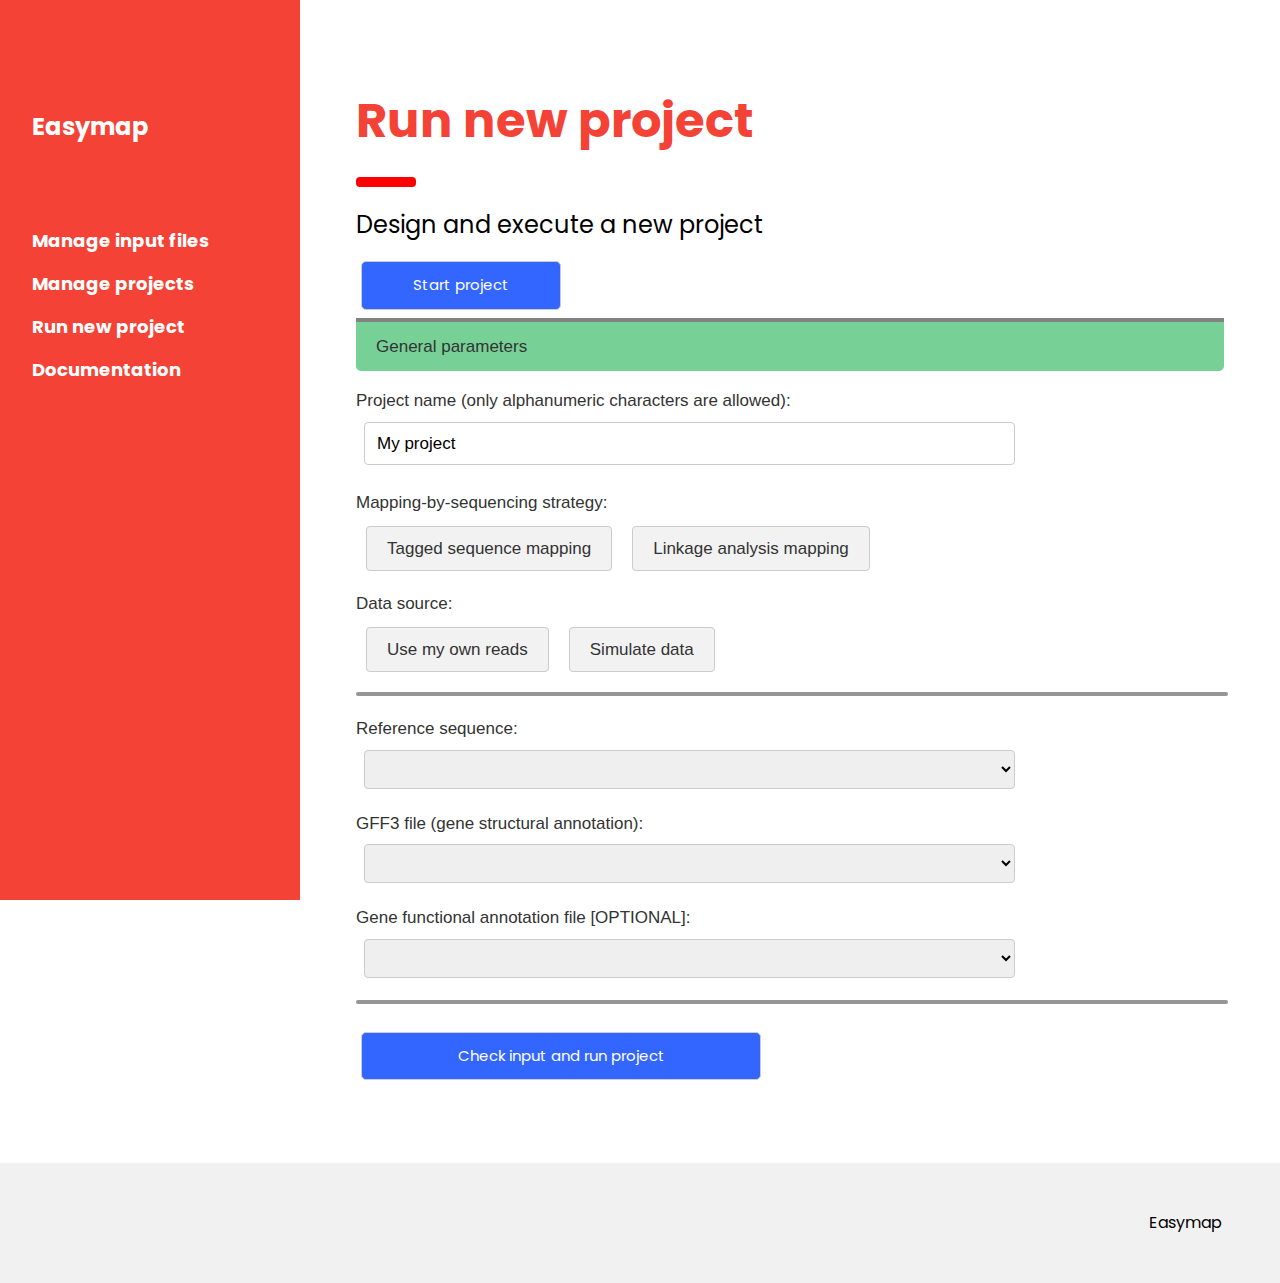
==== web_interface/run-new-project.htm @ 4a6d2458 "dws interface" ====
<!DOCTYPE html>
<html>
<title>Easymap</title>
<meta charset="UTF-8">
<meta name="viewport" content="width=device-width, initial-scale=1">

<link rel="stylesheet" href="css/w3c.css">
<link rel="stylesheet" href="css/style.css">
<link rel="stylesheet" href="https://fonts.googleapis.com/css?family=Poppins">

<script type="text/javascript" src="js/run-new-project.js"></script>

<style>
body,h1,h2,h3,h4,h5 {font-family: "Poppins", sans-serif}
body {font-size:16px;}
.w3-half img{margin-bottom:-6px;margin-top:16px;opacity:0.8;cursor:pointer}
.w3-half img:hover{opacity:1}
</style>

<body>

<!-- Sidebar/menu -->
<nav class="w3-sidebar w3-red w3-collapse w3-top w3-large w3-padding" style="z-index:3;width:300px;font-weight:bold;" id="mySidebar"><br>
  <a href="javascript:void(0)" onclick="w3_close()" class="w3-button w3-hide-large w3-display-topleft" style="width:100%;font-size:22px">Close Menu</a>
  <div class="w3-container">
    <h3 class="w3-padding-64"><b>Easymap</b></h3>
  </div>
  <div class="w3-bar-block">
    <a href="manage-input-files.htm" onclick="w3_close()" class="w3-bar-item w3-button w3-hover-white">Manage input files</a> 
    <a href="manage-projects.htm" onclick="w3_close()" class="w3-bar-item w3-button w3-hover-white">Manage projects</a> 
    <a href="run-new-project.htm" onclick="w3_close()" class="w3-bar-item w3-button w3-hover-white">Run new project</a> 
    <a href="documentation.htm" onclick="w3_close()" class="w3-bar-item w3-button w3-hover-white">Documentation</a>
  </div>
</nav>

<!-- Top menu on small screens -->
<header class="w3-container w3-top w3-hide-large w3-red w3-xlarge w3-padding">
  <a href="javascript:void(0)" class="w3-button w3-red w3-margin-right" onclick="w3_open()">☰</a>
  <span>Easymap</span>
</header>

<!-- Overlay effect when opening sidebar on small screens -->
<div class="w3-overlay w3-hide-large" onclick="w3_close()" style="cursor:pointer" title="close side menu" id="myOverlay"></div>

<!-- beginning of page content -->
<div class="w3-main" style="margin-left:340px;margin-right:40px">

  <div class="w3-container" style="margin-top:75px">
    <h1 class="w3-xxxlarge w3-text-red"><b>Run new project</b></h1>
    <hr style="width:50px;border:5px solid red" class="w3-round">
    <h3>Design and execute a new project</h3>
    
    <!-- If the size of data or the number or currently running projects is over the limits established by machine administrator,
    display Warning messages and do not display div with id runNewProject -->
    
    <div id="sizeWarning" class="warningMessage"></div>
    <div id="simultWarning" class="warningMessage"></div>
    
    <div id="runNewProject">

    	<input type="button" class="button" id="runProjectButton2" value="Start project" style="display:block;" />
			
		<form id="form1">
			
			<div class="formInfo" id="formInfoSim">General parameters</div>
			
			<p>
				Project name (only alphanumeric characters are allowed):<br>
				<input type="text" name="projectName" value="My project" />
				<div id="projectNameValidationInfo" class="warningMessage"></div>
			</p>
			
			Mapping-by-sequencing strategy:
			<div class="buttons-wrap" id="analysisTypeWrap">
				<div class="mx-button">
					<input type="radio" class="analysisType" name="mx12" id="button1" />
					<label for="button1" unselectable>Tagged sequence mapping</label>
				</div>
				<div class="mx-button">
					<input type="radio" class="analysisType" name="mx12" id="button2" />
					<label for="button2" unselectable>Linkage analysis mapping</label>
				</div>
				<div class="clear-floats"></div>
			</div>

			<div id="analysisTypeValidationInfo" class="warningMessage"></div>
			
			Data source:
			<div class="buttons-wrap">
				<div class="mx-button">
					<input type="radio" class="dataSource" name="mx34" id="button3" />
					<label for="button3" unselectable>Use my own reads</label>
				</div>
				<div class="mx-button">
					<input type="radio" class="dataSource" name="mx34" id="button4" />
					<label for="button4" unselectable>Simulate data</label>
				</div>
				<div class="clear-floats"></div>
			</div>

			<div id="dataSourceValidationInfo" class="warningMessage"></div>

			<hr style="width: 100%; border: 2px solid rgb(150,150,150)" class="w3-round">
			
			Reference sequence:<br>
			<select id="refFileSelector" style="display:block; margin-bottom:22px;"></select>
			<div id="refSeqValidationInfo" class="warningMessage"></div>
			
			<div id="insSeqField"> <!-- Not displayed by default -->
				Insertion sequence file:<br>
				<select id="insFileSelector" style="display:block; margin-bottom:22px;"></select>
				<div id="insFileValidationInfo" class="warningMessage"></div>
			</div>
			
			GFF3 file (gene structural annotation):<br>
			<select id="gffFileSelector" style="display:block; margin-bottom:22px;"></select>
			<div id="gffFileValidationInfo" class="warningMessage"></div>

			Gene functional annotation file [OPTIONAL]:<br>
			<select id="annFileSelector" style="display:block; margin-bottom:22px;"></select>
			<div id="annFileValidationInfo" class="warningMessage"></div>
			
			<div id="backgroundCrossCtype" style="display:none;"> <!-- Not displayed by default -->
				<hr style="width: 100%; border: 2px solid rgb(150,150,150)" class="w3-round">
				
				Mutant background:
				<div class="buttons-wrap">
					<div class="mx-button">
						<input type="radio" class="mutBackground" name="mxMB" id="button11" />
						<label for="button11" unselectable>Reference</label>
					</div>
					<div class="mx-button">
						<input type="radio" class="mutBackground" name="mxMB" id="button12" />
						<label for="button12" unselectable>Non-reference</label>
					</div>
					<div class="clear-floats"></div>
				</div>

				<div id="mutBackgroundValidationInfo" class="warningMessage"></div>

				Mapping cross performed:
				<div class="buttons-wrap">
					<div class="mx-button">
						<input type="radio" class="crossType" name="mxCR" id="button13" />
						<label for="button13" unselectable>Backcross</label>
					</div>
					<div class="mx-button">
						<input type="radio" class="crossType" name="mxCR" id="button14" />
						<label for="button14" unselectable>Outcross</label>
					</div>
					<div class="clear-floats"></div>
				</div>

				<div id="crossTypeValidationInfo" class="warningMessage"></div>

				Origin of the control reads:
				<div class="buttons-wrap">
					<div class="mx-button">
						<input type="radio" class="contType" name="mxCO" id="button15" />
						<label for="button15" unselectable>Mutant parental</label>
					</div>
					<div class="mx-button">
						<input type="radio" class="contType" name="mxCO" id="button16" />
						<label for="button16" unselectable>Polymorphic parental</label>
					</div>
					<div class="mx-button">
						<input type="radio" class="contType" name="mxCO" id="button17" />
						<label for="button17" unselectable>F2 wild-types</label>
					</div>
					<div class="clear-floats"></div>
				</div>

				<div id="contTypeValidationInfo" class="warningMessage"></div>

				<div id="backgroundCrossCtypeWarnMsg" class="warningMessage">Invalid combination. Easymap does not support this experimental design.</div>
			
				<hr style="width: 100%; border: 2px solid rgb(150,150,150)" class="w3-round">

				Use low stringency during SNP analyses?

				<div id="checkBoxStringency">
					<input type="checkbox" class="switch_1" id="stringency">
				</div>

				By default, Easymap only considers SNPs that pass certain quality checks. However, in some read datasets that are not optimal, 
				performing more lenient filtering can help to identify a candidate interval and the causal mutation. If you analyze your reads
				in the default mode and obtain very few SNPs or believe that the causal mutation could have been discarded, turn on this option
				and run the program again.

			</div>

			<div id="expDataInterface">
				<div class="formInfo" id="formInfoSim">Experimental reads</div>

				Problem reads (if your reads are paired-end, select both files while holding the Ctrl/Cmd key):<br>
				<select multiple id="readsProblemSelector" style="display:block; margin-bottom:22px;"></select>
				<div id="readsProblemWarnMsg" class="warningMessage">Please select one file for single-end reads and two files for paired-end reads.</div>
				<div id="readsProblemWarnMsg2" class="warningMessage">The problem and control read files must be different.</div>
				
				<div id="readsControl">
					Control reads (if your reads are paired-end, select both files while holding the Ctrl/Cmd key):<br>
					<select multiple id="readsControlSelector" style="display:block; margin-bottom:22px;"></select>
					<div id="readsControlWarnMsg" class="warningMessage">Please select one file for single-end reads and two files for paired-end reads.</div>
					<div id="readsControlWarnMsg2" class="warningMessage">The problem and control read files must be different.</div>
				</div>
			</div>
		
			<div id="simDataInterface">
				<div class="formInfo" id="formInfoSim">Simulation parameters</div>

				<div id="simMutInterface">
					Mutagenesis parameters:<br>
					<input type="text" name="simMut" class="sim" style="display:block;" value='{"numberMutations":"0"}' />
					<div id="simMutValMsg" class="warningMessage"></div>
				</div>
				
				<div id="simRecselInterface">
					Recombination and selection parameters:<br>
					<input type="text" name="simRecselA" class="sim" style="display:block;" value='{"contigCausalMut":"1", "posCausalMut":"1000000", "numRecChrs":"100"}' />
					<div id="simRecselAValMsg" class="warningMessage"></div>
					Contig recombination frequency distributions:<br>
					<input type="text" name="simRecselB" class="sim" style="display:block;" value='{"1":"0,14-1,31-2,33-3,15-4,5-5,2", "2":"0,24-1,42-2,25-3,6-4,1-5,2"}' />
					<div id="simReqselBValMsg" class="warningMessage"></div>
				</div>
		
				<div id="simSeqInterface">
					Sequencing parameters:<br>
					<input type="text" name="simSeq" class="sim" style="display:block;" value='{"lib":"-", "frSz":"500", "frSd":"100", "rdDepth":"50", "rdSz":"100", "rdSd":"0", "errRt":"1", "gcBias":"50"}' />
					<div id="simSeqValMsg" class="warningMessage"></div>
				</div>		
			</div>
			
			<div id="formButtons">
				<hr style="width: 100%; border: 2px solid rgb(150,150,150)" class="w3-round">

				<input type="button" class="button" id="checkFormButton" value="Check input and run project" style="display:block; width:400px;"/>
				
				<div class="checkout" id="checkout-error">
					Your input contains errors. Please review all the red messages in the form. Then, click on "Check input and run project" again.
					<p>If problems persist, please read the documentation.</p>
				</div>
				
				<div class="checkout" id="checkout-success">
					All inputs seem correct but you can review your project now.
					<p id="annReminderMsg" style="display:none;"></p>
					<p>if you are sure you want to start this project, click on the button below.</p>
					<input type="button" class="button" id="runProjectButton" value="Start project" style="display:block;" />
					<div style="clear:both;"></div>
				</div>
			</div>
		
		</form>
    </div>
  </div>
<!-- End of page content -->
</div>

<!-- W3.CSS Container -->
<div class="w3-light-grey w3-container w3-padding-32" style="margin-top:75px;padding-right:58px"><p class="w3-right">Easymap</a></p></div>

<script>
// Script to open and close sidebar
function w3_open() {
    document.getElementById("mySidebar").style.display = "block";
    document.getElementById("myOverlay").style.display = "block";
}
 
function w3_close() {
    document.getElementById("mySidebar").style.display = "none";
    document.getElementById("myOverlay").style.display = "none";
}
/*
// Modal Image Gallery
function onClick(element) {
  document.getElementById("img01").src = element.src;
  document.getElementById("modal01").style.display = "block";
  var captionText = document.getElementById("caption");
  captionText.innerHTML = element.alt;
}
*/
</script>

</body>
</html>
---- web_interface/css/w3c.css ----
/* W3.CSS 4.03 Mar 2017 by Jan Egil and Borge Refsnes */
html{box-sizing:border-box}*,*:before,*:after{box-sizing:inherit}
/* Extract from normalize.css by Nicolas Gallagher and Jonathan Neal git.io/normalize */
html{-ms-text-size-adjust:100%;-webkit-text-size-adjust:100%}body{margin:0}
article,aside,details,figcaption,figure,footer,header,main,menu,nav,section,summary{display:block}
audio,canvas,progress,video{display:inline-block}progress{vertical-align:baseline}
audio:not([controls]){display:none;height:0}[hidden],template{display:none}
a{background-color:transparent;-webkit-text-decoration-skip:objects}
a:active,a:hover{outline-width:0}abbr[title]{border-bottom:none;text-decoration:underline;text-decoration:underline dotted}
dfn{font-style:italic}mark{background:#ff0;color:#000}
small{font-size:80%}sub,sup{font-size:75%;line-height:0;position:relative;vertical-align:baseline}
sub{bottom:-0.25em}sup{top:-0.5em}figure{margin:1em 40px}img{border-style:none}svg:not(:root){overflow:hidden}
code,kbd,pre,samp{font-family:monospace,monospace;font-size:1em}hr{box-sizing:content-box;height:0;overflow:visible}
button,input,select,textarea{font:inherit;margin:0}optgroup{font-weight:bold}
button,input{overflow:visible}button,select{text-transform:none}
button,html [type=button],[type=reset],[type=submit]{-webkit-appearance:button}
button::-moz-focus-inner, [type=button]::-moz-focus-inner, [type=reset]::-moz-focus-inner, [type=submit]::-moz-focus-inner{border-style:none;padding:0}
button:-moz-focusring, [type=button]:-moz-focusring, [type=reset]:-moz-focusring, [type=submit]:-moz-focusring{outline:1px dotted ButtonText}
fieldset{border:1px solid #c0c0c0;margin:0 2px;padding:.35em .625em .75em}
legend{color:inherit;display:table;max-width:100%;padding:0;white-space:normal}textarea{overflow:auto}
[type=checkbox],[type=radio]{padding:0}
[type=number]::-webkit-inner-spin-button,[type=number]::-webkit-outer-spin-button{height:auto}
[type=search]{-webkit-appearance:textfield;outline-offset:-2px}
[type=search]::-webkit-search-cancel-button,[type=search]::-webkit-search-decoration{-webkit-appearance:none}
::-webkit-input-placeholder{color:inherit;opacity:0.54}
::-webkit-file-upload-button{-webkit-appearance:button;font:inherit}
/* End extract */
html,body{font-family:Verdana,sans-serif;font-size:15px;line-height:1.5}html{overflow-x:hidden}
h1{font-size:36px}h2{font-size:30px}h3{font-size:24px}h4{font-size:20px}h5{font-size:18px}h6{font-size:16px}.w3-serif{font-family:serif}
h1,h2,h3,h4,h5,h6{font-family:"Segoe UI",Arial,sans-serif;font-weight:400;margin:10px 0}.w3-wide{letter-spacing:4px}
hr{border:0;border-top:1px solid #eee;margin:20px 0}

@media print
{    
    .no-print, .no-print *
    {
        display: none !important;
    }
}

.w3-image{max-width:100%;height:auto}img{margin-bottom:-5px}a{color:inherit}
.w3-table,.w3-table-all{border-collapse:collapse;border-spacing:0;width:100%;display:table}.w3-table-all{border:1px solid #ccc}
.w3-bordered tr,.w3-table-all tr{border-bottom:1px solid #ddd}.w3-striped tbody tr:nth-child(even){background-color:#f1f1f1}
.w3-table-all tr:nth-child(odd){background-color:#fff}.w3-table-all tr:nth-child(even){background-color:#f1f1f1}
.w3-hoverable tbody tr:hover,.w3-ul.w3-hoverable li:hover{background-color:#ccc}.w3-centered tr th,.w3-centered tr td{text-align:center}
.w3-table td,.w3-table th,.w3-table-all td,.w3-table-all th{padding:8px 8px;display:table-cell;text-align:left;vertical-align:top}
.w3-table th:first-child,.w3-table td:first-child,.w3-table-all th:first-child,.w3-table-all td:first-child{padding-left:16px}
.w3-btn,.w3-button{border:none;display:inline-block;outline:0;padding:8px 16px;vertical-align:middle;overflow:hidden;text-decoration:none;color:inherit;background-color:inherit;text-align:center;cursor:pointer;white-space:nowrap}
.w3-btn:hover{box-shadow:0 8px 16px 0 rgba(0,0,0,0.2),0 6px 20px 0 rgba(0,0,0,0.19)}
.w3-btn,.w3-button{-webkit-touch-callout:none;-webkit-user-select:none;-khtml-user-select:none;-moz-user-select:none;-ms-user-select:none;user-select:none}   
.w3-disabled,.w3-btn:disabled,.w3-button:disabled{cursor:not-allowed;opacity:0.3}.w3-disabled *,:disabled *{pointer-events:none}
.w3-btn.w3-disabled:hover,.w3-btn:disabled:hover{box-shadow:none}
.w3-badge,.w3-tag{background-color:#000;color:#fff;display:inline-block;padding-left:8px;padding-right:8px;text-align:center}.w3-badge{border-radius:50%}
.w3-ul{list-style-type:none;padding:0;margin:0}.w3-ul li{padding:8px 16px;border-bottom:1px solid #ddd}.w3-ul li:last-child{border-bottom:none}
.w3-tooltip,.w3-display-container{position:relative}.w3-tooltip .w3-text{display:none}.w3-tooltip:hover .w3-text{display:inline-block}
.w3-ripple:active{opacity:0.5}.w3-ripple{transition:opacity 0s}
.w3-input{padding:8px;display:block;border:none;border-bottom:1px solid #ccc;width:100%}
.w3-select{padding:9px 0;width:100%;border:none;border-bottom:1px solid #ccc}
.w3-dropdown-click,.w3-dropdown-hover{position:relative;display:inline-block;cursor:pointer}
.w3-dropdown-hover:hover .w3-dropdown-content{display:block;z-index:1}
.w3-dropdown-hover:first-child,.w3-dropdown-click:hover{background-color:#ccc;color:#000}
.w3-dropdown-hover:hover > .w3-button:first-child,.w3-dropdown-click:hover > .w3-button:first-child{background-color:#ccc;color:#000}
.w3-dropdown-content{cursor:auto;color:#000;background-color:#fff;display:none;position:absolute;min-width:160px;margin:0;padding:0}
.w3-check,.w3-radio{width:24px;height:24px;position:relative;top:6px}
.w3-sidebar{height:100%;width:200px;background-color:#fff;position:fixed!important;z-index:1;overflow:auto}
.w3-bar-block .w3-dropdown-hover,.w3-bar-block .w3-dropdown-click{width:100%}
.w3-bar-block .w3-dropdown-hover .w3-dropdown-content,.w3-bar-block .w3-dropdown-click .w3-dropdown-content{min-width:100%}
.w3-bar-block .w3-dropdown-hover .w3-button,.w3-bar-block .w3-dropdown-click .w3-button{width:100%;text-align:left;padding:8px 16px}
.w3-main,#main{transition:margin-left .4s}
.w3-modal{z-index:3;display:none;padding-top:100px;position:fixed;left:0;top:0;width:100%;height:100%;overflow:auto;background-color:rgb(0,0,0);background-color:rgba(0,0,0,0.4)}
.w3-modal-content{margin:auto;background-color:#fff;position:relative;padding:0;outline:0;width:600px}
.w3-bar{width:100%;overflow:hidden}.w3-center .w3-bar{display:inline-block;width:auto}
.w3-bar .w3-bar-item{padding:8px 16px;float:left;width:auto;border:none;outline:none;display:block}
.w3-bar .w3-dropdown-hover,.w3-bar .w3-dropdown-click{position:static;float:left}
.w3-bar .w3-button{white-space:normal}
.w3-bar-block .w3-bar-item{width:100%;display:block;padding:8px 16px;text-align:left;border:none;outline:none;white-space:normal}
.w3-bar-block.w3-center .w3-bar-item{text-align:center}.w3-block{display:block;width:100%}
.w3-responsive{overflow-x:auto}
.w3-container:after,.w3-container:before,.w3-panel:after,.w3-panel:before,.w3-row:after,.w3-row:before,.w3-row-padding:after,.w3-row-padding:before,
.w3-cell-row:before,.w3-cell-row:after,.w3-clear:after,.w3-clear:before,.w3-bar:before,.w3-bar:after{content:"";display:table;clear:both}
.w3-col,.w3-half,.w3-third,.w3-twothird,.w3-threequarter,.w3-quarter{float:left;width:100%}
.w3-col.s1{width:8.33333%}.w3-col.s2{width:16.66666%}.w3-col.s3{width:24.99999%}.w3-col.s4{width:33.33333%}
.w3-col.s5{width:41.66666%}.w3-col.s6{width:49.99999%}.w3-col.s7{width:58.33333%}.w3-col.s8{width:66.66666%}
.w3-col.s9{width:74.99999%}.w3-col.s10{width:83.33333%}.w3-col.s11{width:91.66666%}.w3-col.s12{width:99.99999%}
@media (min-width:601px){.w3-col.m1{width:8.33333%}.w3-col.m2{width:16.66666%}.w3-col.m3,.w3-quarter{width:24.99999%}.w3-col.m4,.w3-third{width:33.33333%}
.w3-col.m5{width:41.66666%}.w3-col.m6,.w3-half{width:49.99999%}.w3-col.m7{width:58.33333%}.w3-col.m8,.w3-twothird{width:66.66666%}
.w3-col.m9,.w3-threequarter{width:74.99999%}.w3-col.m10{width:83.33333%}.w3-col.m11{width:91.66666%}.w3-col.m12{width:99.99999%}}
@media (min-width:993px){.w3-col.l1{width:8.33333%}.w3-col.l2{width:16.66666%}.w3-col.l3{width:24.99999%}.w3-col.l4{width:33.33333%}
.w3-col.l5{width:41.66666%}.w3-col.l6{width:49.99999%}.w3-col.l7{width:58.33333%}.w3-col.l8{width:66.66666%}
.w3-col.l9{width:74.99999%}.w3-col.l10{width:83.33333%}.w3-col.l11{width:91.66666%}.w3-col.l12{width:99.99999%}}
.w3-content{max-width:980px;margin:auto}.w3-rest{overflow:hidden}
.w3-cell-row{display:table;width:100%}.w3-cell{display:table-cell}
.w3-cell-top{vertical-align:top}.w3-cell-middle{vertical-align:middle}.w3-cell-bottom{vertical-align:bottom}
.w3-hide{display:none!important}.w3-show-block,.w3-show{display:block!important}.w3-show-inline-block{display:inline-block!important}
@media (max-width:600px){.w3-modal-content{margin:0 10px;width:auto!important}.w3-modal{padding-top:30px}
.w3-dropdown-hover.w3-mobile .w3-dropdown-content,.w3-dropdown-click.w3-mobile .w3-dropdown-content{position:relative}	
.w3-hide-small{display:none!important}.w3-mobile{display:block;width:100%!important}.w3-bar-item.w3-mobile,.w3-dropdown-hover.w3-mobile,.w3-dropdown-click.w3-mobile{text-align:center}
.w3-dropdown-hover.w3-mobile,.w3-dropdown-hover.w3-mobile .w3-btn,.w3-dropdown-hover.w3-mobile .w3-button,.w3-dropdown-click.w3-mobile,.w3-dropdown-click.w3-mobile .w3-btn,.w3-dropdown-click.w3-mobile .w3-button{width:100%}}
@media (max-width:768px){.w3-modal-content{width:500px}.w3-modal{padding-top:50px}}
@media (min-width:993px){.w3-modal-content{width:900px}.w3-hide-large{display:none!important}.w3-sidebar.w3-collapse{display:block!important}}
@media (max-width:992px) and (min-width:601px){.w3-hide-medium{display:none!important}}
@media (max-width:992px){.w3-sidebar.w3-collapse{display:none}.w3-main{margin-left:0!important;margin-right:0!important}}
.w3-top,.w3-bottom{position:fixed;width:100%;z-index:1}.w3-top{top:0}.w3-bottom{bottom:0}
.w3-overlay{position:fixed;display:none;width:100%;height:100%;top:0;left:0;right:0;bottom:0;background-color:rgba(0,0,0,0.5);z-index:2}
.w3-display-topleft{position:absolute;left:0;top:0}.w3-display-topright{position:absolute;right:0;top:0}
.w3-display-bottomleft{position:absolute;left:0;bottom:0}.w3-display-bottomright{position:absolute;right:0;bottom:0}
.w3-display-middle{position:absolute;top:50%;left:50%;transform:translate(-50%,-50%);-ms-transform:translate(-50%,-50%)}
.w3-display-left{position:absolute;top:50%;left:0%;transform:translate(0%,-50%);-ms-transform:translate(-0%,-50%)}
.w3-display-right{position:absolute;top:50%;right:0%;transform:translate(0%,-50%);-ms-transform:translate(0%,-50%)}
.w3-display-topmiddle{position:absolute;left:50%;top:0;transform:translate(-50%,0%);-ms-transform:translate(-50%,0%)}
.w3-display-bottommiddle{position:absolute;left:50%;bottom:0;transform:translate(-50%,0%);-ms-transform:translate(-50%,0%)}
.w3-display-container:hover .w3-display-hover{display:block}.w3-display-container:hover span.w3-display-hover{display:inline-block}.w3-display-hover{display:none}
.w3-display-position{position:absolute}
.w3-circle{border-radius:50%}
.w3-round-small{border-radius:2px}.w3-round,.w3-round-medium{border-radius:4px}.w3-round-large{border-radius:8px}.w3-round-xlarge{border-radius:16px}.w3-round-xxlarge{border-radius:32px}
.w3-row-padding,.w3-row-padding>.w3-half,.w3-row-padding>.w3-third,.w3-row-padding>.w3-twothird,.w3-row-padding>.w3-threequarter,.w3-row-padding>.w3-quarter,.w3-row-padding>.w3-col{padding:0 8px}
.w3-container,.w3-panel{padding:0.01em 16px}.w3-panel{margin-top:16px;margin-bottom:16px}
.w3-code,.w3-codespan{font-family:Consolas,"courier new";font-size:16px}
.w3-code{width:auto;background-color:#fff;padding:8px 12px;border-left:4px solid #4CAF50;word-wrap:break-word}
.w3-codespan{color:crimson;background-color:#f1f1f1;padding-left:4px;padding-right:4px;font-size:110%}
.w3-card,.w3-card-2{box-shadow:0 2px 5px 0 rgba(0,0,0,0.16),0 2px 10px 0 rgba(0,0,0,0.12)}
.w3-card-4,.w3-hover-shadow:hover{box-shadow:0 4px 10px 0 rgba(0,0,0,0.2),0 4px 20px 0 rgba(0,0,0,0.19)}
.w3-spin{animation:w3-spin 2s infinite linear}@keyframes w3-spin{0%{transform:rotate(0deg)}100%{transform:rotate(359deg)}}
.w3-animate-fading{animation:fading 10s infinite}@keyframes fading{0%{opacity:0}50%{opacity:1}100%{opacity:0}}
.w3-animate-opacity{animation:opac 0.8s}@keyframes opac{from{opacity:0} to{opacity:1}}
.w3-animate-top{position:relative;animation:animatetop 0.4s}@keyframes animatetop{from{top:-300px;opacity:0} to{top:0;opacity:1}}
.w3-animate-left{position:relative;animation:animateleft 0.4s}@keyframes animateleft{from{left:-300px;opacity:0} to{left:0;opacity:1}}
.w3-animate-right{position:relative;animation:animateright 0.4s}@keyframes animateright{from{right:-300px;opacity:0} to{right:0;opacity:1}}
.w3-animate-bottom{position:relative;animation:animatebottom 0.4s}@keyframes animatebottom{from{bottom:-300px;opacity:0} to{bottom:0;opacity:1}}
.w3-animate-zoom {animation:animatezoom 0.6s}@keyframes animatezoom{from{transform:scale(0)} to{transform:scale(1)}}
.w3-animate-input{transition:width 0.4s ease-in-out}.w3-animate-input:focus{width:100%!important}
.w3-opacity,.w3-hover-opacity:hover{opacity:0.60}.w3-opacity-off,.w3-hover-opacity-off:hover{opacity:1}
.w3-opacity-max{opacity:0.25}.w3-opacity-min{opacity:0.75}
.w3-greyscale-max,.w3-grayscale-max,.w3-hover-greyscale:hover,.w3-hover-grayscale:hover{filter:grayscale(100%)}
.w3-greyscale,.w3-grayscale{filter:grayscale(75%)}.w3-greyscale-min,.w3-grayscale-min{filter:grayscale(50%)}
.w3-sepia{filter:sepia(75%)}.w3-sepia-max,.w3-hover-sepia:hover{filter:sepia(100%)}.w3-sepia-min{filter:sepia(50%)}
.w3-tiny{font-size:10px!important}.w3-small{font-size:12px!important}.w3-medium{font-size:15px!important}.w3-large{font-size:18px!important}
.w3-xlarge{font-size:24px!important}.w3-xxlarge{font-size:36px!important}.w3-xxxlarge{font-size:48px!important}.w3-jumbo{font-size:64px!important}
.w3-left-align{text-align:left!important}.w3-right-align{text-align:right!important}.w3-justify{text-align:justify!important}.w3-center{text-align:center!important}
.w3-border-0{border:0!important}.w3-border{border:1px solid #ccc!important}
.w3-border-top{border-top:1px solid #ccc!important}.w3-border-bottom{border-bottom:1px solid #ccc!important}
.w3-border-left{border-left:1px solid #ccc!important}.w3-border-right{border-right:1px solid #ccc!important}
.w3-topbar{border-top:6px solid #ccc!important}.w3-bottombar{border-bottom:6px solid #ccc!important}
.w3-leftbar{border-left:6px solid #ccc!important}.w3-rightbar{border-right:6px solid #ccc!important}
.w3-section,.w3-code{margin-top:16px!important;margin-bottom:16px!important}
.w3-margin{margin:16px!important}.w3-margin-top{margin-top:16px!important}.w3-margin-bottom{margin-bottom:16px!important}
.w3-margin-left{margin-left:16px!important}.w3-margin-right{margin-right:16px!important}
.w3-padding-small{padding:4px 8px!important}.w3-padding{padding:8px 16px!important}.w3-padding-large{padding:12px 24px!important}
.w3-padding-16{padding-top:16px!important;padding-bottom:16px!important}.w3-padding-24{padding-top:24px!important;padding-bottom:24px!important}
.w3-padding-32{padding-top:32px!important;padding-bottom:32px!important}.w3-padding-48{padding-top:48px!important;padding-bottom:48px!important}
.w3-padding-64{padding-top:64px!important;padding-bottom:64px!important}
.w3-left{float:left!important}.w3-right{float:right!important}
.w3-button:hover{color:#000!important;background-color:#ccc!important}
.w3-transparent,.w3-hover-none:hover{background-color:transparent!important}
.w3-hover-none:hover{box-shadow:none!important}
/* Colors */
.w3-amber,.w3-hover-amber:hover{color:#000!important;background-color:#ffc107!important}
.w3-aqua,.w3-hover-aqua:hover{color:#000!important;background-color:#00ffff!important}
.w3-blue,.w3-hover-blue:hover{color:#fff!important;background-color:#2196F3!important}
.w3-light-blue,.w3-hover-light-blue:hover{color:#000!important;background-color:#87CEEB!important}
.w3-brown,.w3-hover-brown:hover{color:#fff!important;background-color:#795548!important}
.w3-cyan,.w3-hover-cyan:hover{color:#000!important;background-color:#00bcd4!important}
.w3-blue-grey,.w3-hover-blue-grey:hover,.w3-blue-gray,.w3-hover-blue-gray:hover{color:#fff!important;background-color:#607d8b!important}
.w3-green,.w3-hover-green:hover{color:#fff!important;background-color:#4CAF50!important}
.w3-light-green,.w3-hover-light-green:hover{color:#000!important;background-color:#8bc34a!important}
.w3-indigo,.w3-hover-indigo:hover{color:#fff!important;background-color:#3f51b5!important}
.w3-khaki,.w3-hover-khaki:hover{color:#000!important;background-color:#f0e68c!important}
.w3-lime,.w3-hover-lime:hover{color:#000!important;background-color:#cddc39!important}
.w3-orange,.w3-hover-orange:hover{color:#000!important;background-color:#ff9800!important}
.w3-deep-orange,.w3-hover-deep-orange:hover{color:#fff!important;background-color:#ff5722!important}
.w3-pink,.w3-hover-pink:hover{color:#fff!important;background-color:#e91e63!important}
.w3-purple,.w3-hover-purple:hover{color:#fff!important;background-color:#9c27b0!important}
.w3-deep-purple,.w3-hover-deep-purple:hover{color:#fff!important;background-color:#673ab7!important}
.w3-red,.w3-hover-red:hover{color:#fff!important;background-color:#f44336!important}
.w3-sand,.w3-hover-sand:hover{color:#000!important;background-color:#fdf5e6!important}
.w3-teal,.w3-hover-teal:hover{color:#fff!important;background-color:#009688!important}
.w3-yellow,.w3-hover-yellow:hover{color:#000!important;background-color:#ffeb3b!important}
.w3-white,.w3-hover-white:hover{color:#000!important;background-color:#fff!important}
.w3-black,.w3-hover-black:hover{color:#fff!important;background-color:#000!important}
.w3-grey,.w3-hover-grey:hover,.w3-gray,.w3-hover-gray:hover{color:#000!important;background-color:#bbb!important}
.w3-light-grey,.w3-hover-light-grey:hover,.w3-light-gray,.w3-hover-light-gray:hover{color:#000!important;background-color:#f1f1f1!important}
.w3-dark-grey,.w3-hover-dark-grey:hover,.w3-dark-gray,.w3-hover-dark-gray:hover{color:#fff!important;background-color:#616161!important}
.w3-pale-red,.w3-hover-pale-red:hover{color:#000!important;background-color:#ffdddd!important}
.w3-pale-green,.w3-hover-pale-green:hover{color:#000!important;background-color:#ddffdd!important}
.w3-pale-yellow,.w3-hover-pale-yellow:hover{color:#000!important;background-color:#ffffcc!important}
.w3-pale-blue,.w3-hover-pale-blue:hover{color:#000!important;background-color:#ddffff!important}
.w3-text-red,.w3-hover-text-red:hover{color:#f44336!important}
.w3-text-green,.w3-hover-text-green:hover{color:#4CAF50!important}
.w3-text-blue,.w3-hover-text-blue:hover{color:#2196F3!important}
.w3-text-yellow,.w3-hover-text-yellow:hover{color:#ffeb3b!important}
.w3-text-white,.w3-hover-text-white:hover{color:#fff!important}
.w3-text-black,.w3-hover-text-black:hover{color:#000!important}
.w3-text-grey,.w3-hover-text-grey:hover,.w3-text-gray,.w3-hover-text-gray:hover{color:#757575!important}
.w3-text-amber{color:#ffc107!important}
.w3-text-aqua{color:#00ffff!important}
.w3-text-light-blue{color:#87CEEB!important}
.w3-text-brown{color:#795548!important}
.w3-text-cyan{color:#00bcd4!important}
.w3-text-blue-grey,.w3-text-blue-gray{color:#607d8b!important}
.w3-text-light-green{color:#8bc34a!important}
.w3-text-indigo{color:#3f51b5!important}
.w3-text-khaki{color:#b4aa50!important}
.w3-text-lime{color:#cddc39!important}
.w3-text-orange{color:#ff9800!important}
.w3-text-deep-orange{color:#ff5722!important}
.w3-text-pink{color:#e91e63!important}
.w3-text-purple{color:#9c27b0!important}
.w3-text-deep-purple{color:#673ab7!important}
.w3-text-sand{color:#fdf5e6!important}
.w3-text-teal{color:#009688!important}
.w3-text-light-grey,.w3-hover-text-light-grey:hover,.w3-text-light-gray,.w3-hover-text-light-gray:hover{color:#f1f1f1!important}
.w3-text-dark-grey,.w3-hover-text-dark-grey:hover,.w3-text-dark-gray,.w3-hover-text-dark-gray:hover{color:#3a3a3a!important}
.w3-border-red,.w3-hover-border-red:hover{border-color:#f44336!important}
.w3-border-green,.w3-hover-border-green:hover{border-color:#4CAF50!important}
.w3-border-blue,.w3-hover-border-blue:hover{border-color:#2196F3!important}
.w3-border-yellow,.w3-hover-border-yellow:hover{border-color:#ffeb3b!important}
.w3-border-white,.w3-hover-border-white:hover{border-color:#fff!important}
.w3-border-black,.w3-hover-border-black:hover{border-color:#000!important}
.w3-border-grey,.w3-hover-border-grey:hover,.w3-border-gray,.w3-hover-border-gray:hover{border-color:#bbb!important}
---- web_interface/css/style.css ----
/*
This style sheet contains style declarations written specially for easymap 
The other style sheet (w3c.css) contains the styles for the template used, which
was also created by the W3C.
*/

/* Buttons */
.button {
	display: block;
	float: left;
	width: 200px;
	padding: 12px 20px;
	margin: 8px 5px;
	border: 1px solid #ccc;
	border-radius: 5px;
	background-color: #3366ff;
	color: white;
	text-align: center;
	text-decoration: none;
	font-family: "Poppins", sans-serif;
	font-weight:400;
	font-size: 15px;
	cursor:pointer;
}

.button:hover {
	border-color: #365d9b;
	background-color: #668cff;
}

.button:focus {
	border-color: #737373;
	background-color: red;
}

.managing-buttons:after {          
	content: "";
	display: block;
	clear: both;
}

/* Styles for the list with user input files */

.files-item {
	display: block;
	float:left;
	width: 33%;
}

.left { width: 55%; }
.center { width: 8%; }
.right1 { width: 12%; }
.right2 { width: 15%; }

.files-separator {
	clear: both;
	margin: 20px 0 7px 0;
	border: 1px solid rgb(200,200,200);
}

/* Styles for the messages to user */

.warningMessage {
	display:none;
	margin:5px 0;
	padding:12px 20px;
	background-color: #f76f6f;
	/*color:white;*/
	border-radius: 5px;
}

.emptyResult {
	display:block;
	margin:30px 0;
	padding:60px 40px;
	background-color: #77d197;
	border-radius: 5px;
}

.checkout {
	display:none;
	clear: both;
	margin:15px 0;
	padding:20px;
	border-radius: 5px;
}

#checkout-error {
	background-color: #f76f6f;
}

#checkout-success {
	background-color: #77d197;
}

.formInfo {
	clear: both;
	margin: 20px 0 15px 0;
	border-top: 4px solid rgb(130,130,130);
	padding:12px 20px;
	border-radius: 0 0 5px 5px;
	background-color: #77d197;
	width: 100%;
}



/* 
///////////////////////////////////////////////////////////////////////////////////////////////////////////////////
THE FOLLOWING DECLARATIONS WERE PREVIOUSLY IN A SEPARATE FILE APPLICABLE ONLY TO run-new-project.php.
///////////////////////////////////////////////////////////////////////////////////////////////////////////////////
*/

/* This may be dispensable */
/*
[unselectable] {
    -webkit-user-select: none;
    -moz-user-select: none;
    user-select: none;
}
*/

#runNewProject {
	font-family: Arial; /* !!!!!!!!!!!!!!!!!!!!!!!!!!!!!!!!!!!!!!!!!!!!!!!!!!!!!!!!!!!!!!! */
	font-size: 17px;
	color: #333333;
}

/* By default do not display the following divs. They must only be displayed 
after the user has selected a mode, the source of the data, and the library type */
#insSeqField,
#expDataInterface,
#simDataInterface,
#readsControl,
#simSeqFL {
	display: none;
}

/* Temporary div that shows the command arguments */
#command > p {
	font-family: monospace;
	font-size: 12px;
}

/* Styles for divs that act as button wraps */
.buttons-wrap {
	margin-top: 10px;
	margin-bottom: 20px;
}

/*
Radio buttons and their labels. The radio buttons are hidden and instead their 
labels appear as buttons to the user. This is a workaround to create css-only mutually
exclusive button choices.
*/
.mx-button input {
    display: none;
}

.mx-button {
    float: left;
    padding: 10px;
}

.clear-floats {
	clear: both;
}

.mx-button label {
    background: #f2f2f2;
    border: 1px solid #ccc;
    border-radius: 4px; 
    padding: 12px 20px;
}

.mx-button label:hover {
    background-color: #ddd;
    border-color:#848484;
}

.mx-button input:checked + label {
    background: #668cff;
    color: white;
    border-color:#365d9b;
}

/* Text and select inputs */
input[type=text], select {
	width: 75%;
	padding: 8px 12px;
	margin: 8px;
	display: inline-block;
	border: 1px solid #ccc;
	border-radius: 4px;
	box-sizing: border-box;
}

input[type=text]:hover, select:hover {
	border-color: #737373;
}

input[type=text]:focus {
	border: 1px solid #737373;
	background-color: #f2f2f2;
}

.simNumericInput {
	width: 75px;
}


/* Styles for the checkbox */

#checkBoxStringency {
	margin: 12px 0 20px 0;
	margin-left: 5px;
}

input[type="checkbox"].switch_1{
	font-size: 20px;
	-webkit-appearance: none;
	-moz-appearance: none;
	appearance: none;
	width: 3.5em;
	height: 1.5em;
	background: #ddd;
	border-radius: 3em;
	position: relative;
	cursor: pointer;
	outline: none;
	-webkit-transition: all .2s ease-in-out;
	transition: all .2s ease-in-out;
  }
  
  input[type="checkbox"].switch_1:checked{
	background: #3366ff;
  }
  
  input[type="checkbox"].switch_1:after{
	position: absolute;
	content: "";
	width: 1.5em;
	height: 1.5em;
	border-radius: 50%;
	background: #fff;
	-webkit-box-shadow: 0 0 .25em rgba(0,0,0,.3);
	        box-shadow: 0 0 .25em rgba(0,0,0,.3);
	-webkit-transform: scale(.7);
	        transform: scale(.7);
	left: 0;
	-webkit-transition: all .2s ease-in-out;
	transition: all .2s ease-in-out;
  }
  
  input[type="checkbox"].switch_1:checked:after{
	left: calc(100% - 1.5em);
  }
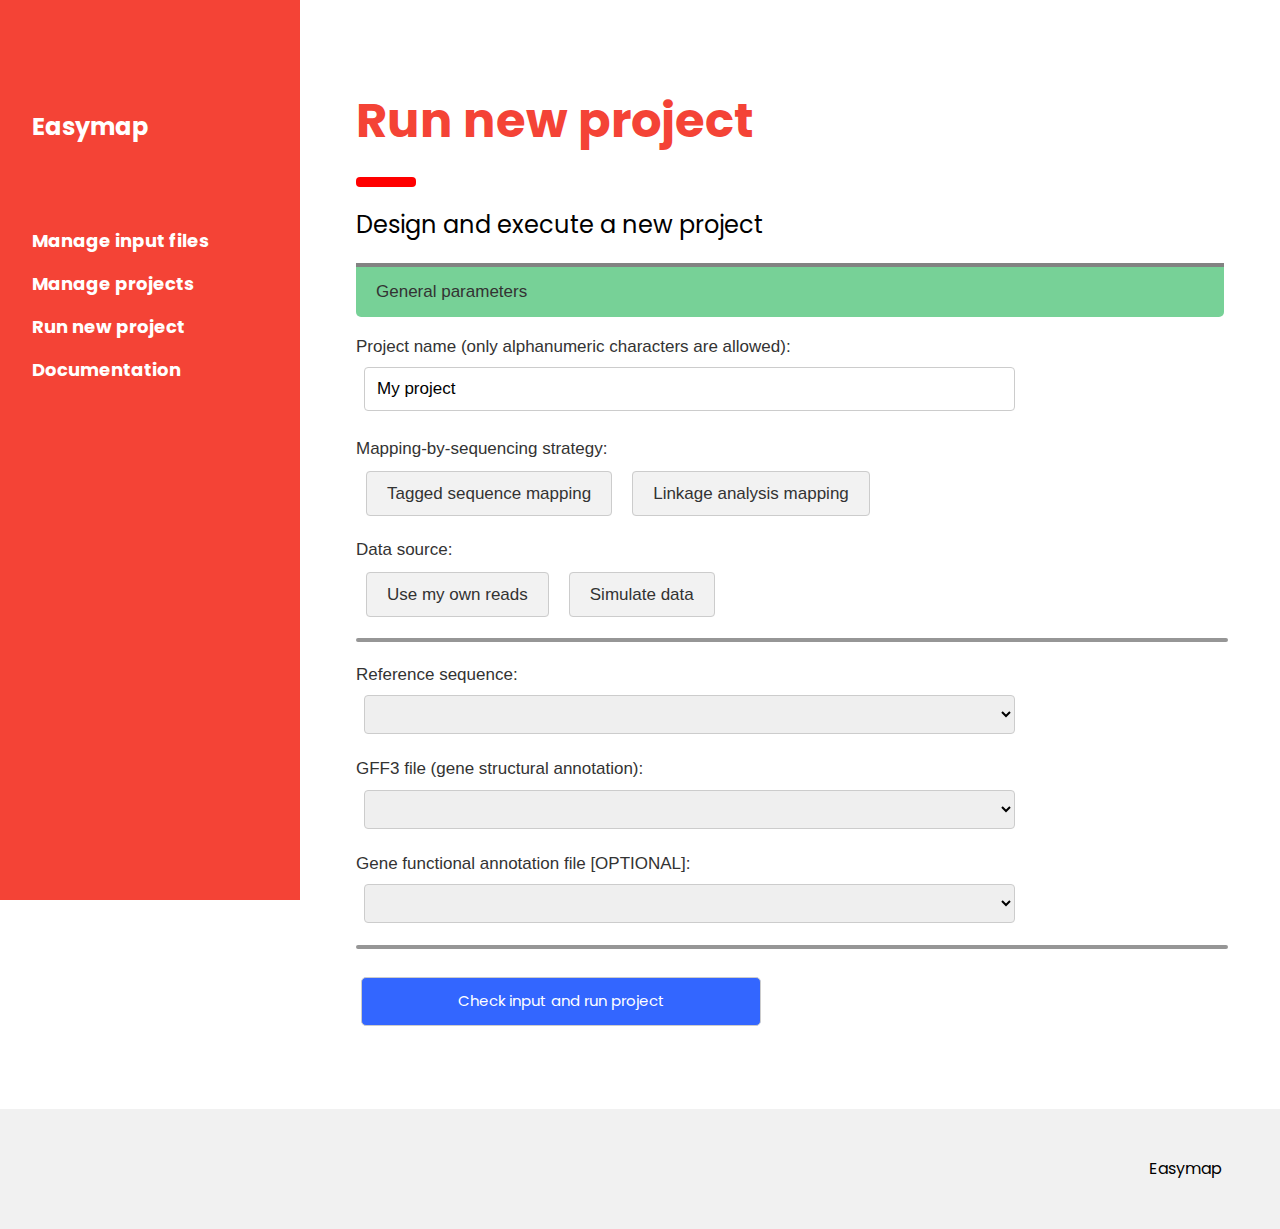
==== commit 42836e25: "." ====
--- a/web_interface/run-new-project.htm
+++ b/web_interface/run-new-project.htm
@@ -58,9 +58,7 @@
     
     <div id="runNewProject">
 
-    	<input type="button" class="button" id="runProjectButton2" value="Start project" style="display:block;" />
-			
-		<form id="form1">
+    	<form id="form1">
 			
 			<div class="formInfo" id="formInfoSim">General parameters</div>
 			
@@ -176,7 +174,7 @@
 			
 				<hr style="width: 100%; border: 2px solid rgb(150,150,150)" class="w3-round">
 
-				Use low stringency during SNP analyses?
+				Use low stringency during SNP analysis?
 
 				<div id="checkBoxStringency">
 					<input type="checkbox" class="switch_1" id="stringency">
